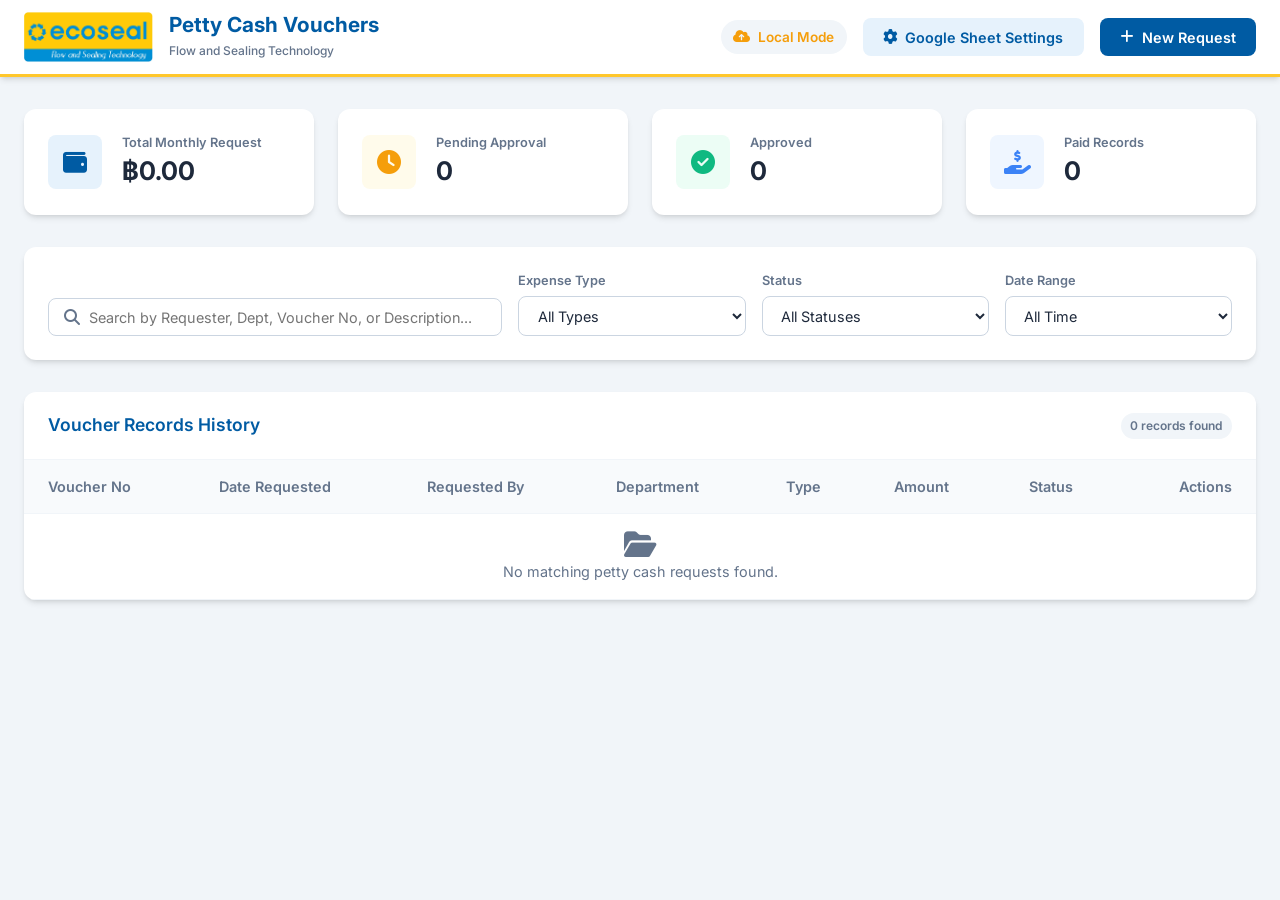
==== pretty-cash/index.html @ 28b866b0 "Add files via upload" ====
<!DOCTYPE html>
<html lang="th">
<head>
    <meta charset="UTF-8">
    <meta name="viewport" content="width=device-width, initial-scale=1.0">
    <title>Ecoseal - Petty Cash Management System</title>
    <!-- Google Fonts: Inter and Sarabun for professional Thai/English UI -->
    <link href="https://fonts.googleapis.com/css2?family=Inter:wght@300;400;500;600;700&family=Sarabun:wght@300;400;500;600;700&display=swap" rel="stylesheet">
    <!-- FontAwesome for gorgeous modern icons -->
    <link rel="stylesheet" href="https://cdnjs.cloudflare.com/ajax/libs/font-awesome/6.4.0/css/all.min.css">
    <link rel="stylesheet" href="style.css">
</head>
<body>
    <!-- Top Sticky Header -->
    <header class="app-header">
        <div class="header-container">
            <div class="brand">
                <img src="ecoseal logo.jpg" alt="Ecoseal Logo" class="brand-logo" onerror="this.style.display='none'; document.getElementById('brand-text-logo').style.display='block';">
                <div id="brand-text-logo" class="brand-text-logo" style="display:none;">ECOSEAL</div>
                <div class="brand-title">
                    <h1>Petty Cash Vouchers</h1>
                    <span class="sub-title">Flow and Sealing Technology</span>
                </div>
            </div>
            <div class="header-actions">
                <div class="sync-status" id="syncStatus">
                    <i class="fa-solid fa-cloud-arrow-up text-warning"></i>
                    <span id="syncStatusText">Local Mode</span>
                </div>
                <button class="btn btn-secondary" id="btnOpenSettings">
                    <i class="fa-solid fa-gear"></i> Google Sheet Settings
                </button>
                <button class="btn btn-primary" id="btnCreateNew">
                    <i class="fa-solid fa-plus"></i> New Request
                </button>
            </div>
        </div>
    </header>

    <!-- Main Content Container -->
    <main class="app-container">
        
        <!-- ==================== DASHBOARD VIEW ==================== -->
        <section id="dashboardView" class="view-section">
            <!-- Stats Summary Cards -->
            <div class="stats-grid">
                <div class="stat-card">
                    <div class="stat-icon bg-primary-light">
                        <i class="fa-solid fa-wallet text-primary"></i>
                    </div>
                    <div class="stat-info">
                        <span class="stat-label">Total Monthly Request</span>
                        <h2 class="stat-value" id="statTotalAmount">฿0.00</h2>
                    </div>
                </div>
                <div class="stat-card">
                    <div class="stat-icon bg-warning-light">
                        <i class="fa-solid fa-clock text-warning"></i>
                    </div>
                    <div class="stat-info">
                        <span class="stat-label">Pending Approval</span>
                        <h2 class="stat-value" id="statPendingCount">0</h2>
                    </div>
                </div>
                <div class="stat-card">
                    <div class="stat-icon bg-success-light">
                        <i class="fa-solid fa-circle-check text-success"></i>
                    </div>
                    <div class="stat-info">
                        <span class="stat-label">Approved</span>
                        <h2 class="stat-value" id="statApprovedCount">0</h2>
                    </div>
                </div>
                <div class="stat-card">
                    <div class="stat-icon bg-info-light">
                        <i class="fa-solid fa-hand-holding-dollar text-info"></i>
                    </div>
                    <div class="stat-info">
                        <span class="stat-label">Paid Records</span>
                        <h2 class="stat-value" id="statPaidCount">0</h2>
                    </div>
                </div>
            </div>

            <!-- Filters & Search Controls -->
            <div class="card filter-card">
                <div class="filter-grid">
                    <div class="form-group search-group">
                        <i class="fa-solid fa-magnifying-glass search-icon"></i>
                        <input type="text" id="filterSearch" placeholder="Search by Requester, Dept, Voucher No, or Description...">
                    </div>
                    <div class="form-group">
                        <label for="filterType">Expense Type</label>
                        <select id="filterType">
                            <option value="All">All Types</option>
                            <option value="Petty Cash">Petty Cash</option>
                            <option value="Stationary">Stationary</option>
                            <option value="Office Supply">Office Supply</option>
                            <option value="Other Expense">Other Expense</option>
                        </select>
                    </div>
                    <div class="form-group">
                        <label for="filterStatus">Status</label>
                        <select id="filterStatus">
                            <option value="All">All Statuses</option>
                            <option value="Pending">Pending</option>
                            <option value="Approved">Approved</option>
                            <option value="Paid">Paid</option>
                        </select>
                    </div>
                    <div class="form-group">
                        <label for="filterDate">Date Range</label>
                        <select id="filterDate">
                            <option value="All">All Time</option>
                            <option value="Today">Today</option>
                            <option value="ThisWeek">This Week</option>
                            <option value="ThisMonth">This Month</option>
                        </select>
                    </div>
                </div>
            </div>

            <!-- Records List Table -->
            <div class="card table-card">
                <div class="card-header">
                    <h2>Voucher Records History</h2>
                    <span class="badge" id="recordCount">0 records found</span>
                </div>
                <div class="table-responsive">
                    <table class="data-table" id="recordsTable">
                        <thead>
                            <tr>
                                <th>Voucher No</th>
                                <th>Date Requested</th>
                                <th>Requested By</th>
                                <th>Department</th>
                                <th>Type</th>
                                <th>Amount</th>
                                <th>Status</th>
                                <th class="text-right">Actions</th>
                            </tr>
                        </thead>
                        <tbody id="recordsTableBody">
                            <tr>
                                <td colspan="8" class="text-center text-muted py-5">
                                    <i class="fa-solid fa-circle-notch fa-spin fa-2x mb-3 text-primary"></i>
                                    <p>Loading records...</p>
                                </td>
                            </tr>
                        </tbody>
                    </table>
                </div>
            </div>
        </section>

        <!-- ==================== FORM VIEW (EDITOR) ==================== -->
        <section id="formView" class="view-section" style="display: none;">
            <div class="form-actions-bar">
                <button class="btn btn-secondary" id="btnBackToDashboard">
                    <i class="fa-solid fa-arrow-left"></i> Back to Dashboard
                </button>
                <div class="form-actions-right">
                    <button class="btn btn-danger-outline" id="btnDeleteCurrent" style="display: none;">
                        <i class="fa-solid fa-trash"></i> Delete
                    </button>
                    <button class="btn btn-secondary-outline" id="btnPrintVoucher">
                        <i class="fa-solid fa-print"></i> Print / Save PDF
                    </button>
                    <button class="btn btn-primary" id="btnSaveVoucher">
                        <i class="fa-solid fa-floppy-disk"></i> Save Request
                    </button>
                </div>
            </div>

            <!-- Authentic Voucher PDF Mockup Page for Printing & Screen Editing -->
            <div class="voucher-print-container" id="voucherPrintContainer">
                <div class="voucher-card">
                    <!-- Voucher Header -->
                    <div class="voucher-header">
                        <div class="voucher-logo-area">
                            <img src="ecoseal logo.jpg" alt="Ecoseal Logo" class="voucher-logo" onerror="this.style.display='none'; document.getElementById('voucher-text-logo').style.display='block';">
                            <div id="voucher-text-logo" class="brand-text-logo-large" style="display:none;">ECOSEAL</div>
                            <div class="logo-subtext">Flow and Sealing Technology</div>
                        </div>
                        <div class="voucher-title-area">
                            <h2 class="voucher-title">Petty Cash Vouchers /Purchase Request Admin Expense</h2>
                            
                            <!-- Checkbox Options -->
                            <div class="voucher-options-grid">
                                <label class="checkbox-container">
                                    <input type="radio" name="voucherType" value="Petty Cash" checked>
                                    <span class="checkmark"></span>
                                    Petty Cash
                                </label>
                                <label class="checkbox-container">
                                    <input type="radio" name="voucherType" value="Stationary">
                                    <span class="checkmark"></span>
                                    Stationary
                                </label>
                                <label class="checkbox-container">
                                    <input type="radio" name="voucherType" value="Office Supply">
                                    <span class="checkmark"></span>
                                    Office Supply
                                </label>
                                <label class="checkbox-container">
                                    <input type="radio" name="voucherType" value="Other Expense">
                                    <span class="checkmark"></span>
                                    Other Expense
                                </label>
                            </div>
                        </div>
                    </div>

                    <!-- Voucher Meta Grid -->
                    <div class="voucher-meta-grid">
                        <div class="meta-field">
                            <label>Request By</label>
                            <input type="text" id="voucherRequestBy" class="print-input" placeholder="Name/ชื่อผู้ขอเบิก">
                        </div>
                        <div class="meta-field">
                            <label>Date</label>
                            <input type="date" id="voucherDate" class="print-input">
                        </div>
                        <div class="meta-field">
                            <label>Department</label>
                            <input type="text" id="voucherDepartment" class="print-input" placeholder="Department/แผนก">
                        </div>
                        <div class="meta-field">
                            <label>No.</label>
                            <input type="text" id="voucherNo" class="print-input" placeholder="Auto-generated" readonly>
                        </div>
                        <div class="meta-field span-2">
                            <label>Pay Check</label>
                            <input type="text" id="voucherPayCheck" class="print-input" placeholder="Payee name or check info / สั่งจ่าย">
                        </div>
                        <div class="meta-field">
                            <label>Due Payment</label>
                            <input type="date" id="voucherDuePayment" class="print-input">
                        </div>
                        <div class="meta-field">
                            <label>Date Require (Estimate)</label>
                            <input type="date" id="voucherDateRequire" class="print-input">
                        </div>
                    </div>

                    <!-- Voucher Items Table -->
                    <div class="voucher-table-wrapper">
                        <table class="voucher-table" id="itemsTable">
                            <thead>
                                <tr>
                                    <th style="width: 50px;">No</th>
                                    <th>Description</th>
                                    <th style="width: 100px;">Unit (Qty)</th>
                                    <th style="width: 130px;">Unit Price (฿)</th>
                                    <th style="width: 150px;">Total (฿)</th>
                                    <th style="width: 50px;" class="hide-print"></th>
                                </tr>
                            </thead>
                            <tbody id="itemsTableBody">
                                <!-- Dynamically generated rows -->
                            </tbody>
                        </table>
                        <button type="button" class="btn btn-secondary btn-sm hide-print mt-2" id="btnAddRow">
                            <i class="fa-solid fa-plus"></i> Add Item
                        </button>
                    </div>

                    <!-- Voucher Remarks and Totals -->
                    <div class="voucher-footer-grid">
                        <div class="remark-area">
                            <div class="form-group-print">
                                <label>Remark :</label>
                                <textarea id="voucherRemark" class="print-input" rows="2" placeholder="Remarks/หมายเหตุ"></textarea>
                            </div>
                            <div class="form-group-print mt-2">
                                <label>Supplier / ร้านที่ต้องการให้ติดต่อ/เบอร์โทรศัพท์ :</label>
                                <textarea id="voucherSupplier" class="print-input" rows="2" placeholder="Supplier info / ร้านค้าติดต่อ"></textarea>
                            </div>
                        </div>
                        <div class="totals-area">
                            <table class="totals-table">
                                <tr>
                                    <td>Sub Total</td>
                                    <td>
                                        <input type="text" id="subTotalDisplay" class="print-input text-right font-bold" readonly value="0.00">
                                    </td>
                                </tr>
                                <tr>
                                    <td>
                                        <label class="checkbox-container inline-flex">
                                            <input type="checkbox" id="vatToggle">
                                            <span class="checkmark"></span>
                                            Vat 7%
                                        </label>
                                    </td>
                                    <td>
                                        <input type="text" id="vatDisplay" class="print-input text-right" readonly value="0.00">
                                    </td>
                                </tr>
                                <tr class="grand-total-row">
                                    <td>Grand Total</td>
                                    <td>
                                        <input type="text" id="grandTotalDisplay" class="print-input text-right font-bold" readonly value="0.00">
                                    </td>
                                </tr>
                            </table>
                        </div>
                    </div>

                    <!-- Reason/Purpose -->
                    <div class="reason-area mt-2">
                        <label>Reason / เหตุผล :</label>
                        <textarea id="voucherReason" class="print-input" rows="2" placeholder="Reason for request / เหตุผลความจำเป็นในการเบิกจ่าย"></textarea>
                    </div>

                    <!-- Approvals Block -->
                    <div class="approval-block-grid">
                        <div class="approval-column">
                            <div class="signature-line">
                                <div class="signature-input-group">
                                    <label>Request By</label>
                                    <input type="text" id="signRequestBy" class="print-input signature-name" placeholder="Requestor Name">
                                </div>
                                <div class="signature-date-group">
                                    <label>Date</label>
                                    <input type="date" id="signRequestDate" class="print-input signature-date">
                                </div>
                            </div>
                            
                            <div class="signature-line">
                                <div class="signature-input-group">
                                    <label>Dep. Approve</label>
                                    <input type="text" id="signDepApprove" class="print-input signature-name" placeholder="Manager Name">
                                </div>
                                <div class="signature-date-group">
                                    <label>Date</label>
                                    <input type="date" id="signDepApproveDate" class="print-input signature-date">
                                </div>
                            </div>

                            <div class="signature-line">
                                <div class="signature-input-group">
                                    <label>(Over LOA) MD/President</label>
                                    <input type="text" id="signMd" class="print-input signature-name" placeholder="MD Signature Name">
                                </div>
                                <div class="signature-date-group">
                                    <label>Date</label>
                                    <input type="date" id="signMdDate" class="print-input signature-date">
                                </div>
                            </div>

                            <div class="signature-line">
                                <div class="signature-input-group">
                                    <label>Account&Finance MGR (Acknowledge)</label>
                                    <input type="text" id="signFinance" class="print-input signature-name" placeholder="Finance Manager">
                                </div>
                                <div class="signature-date-group">
                                    <label>Date</label>
                                    <input type="date" id="signFinanceDate" class="print-input signature-date">
                                </div>
                            </div>
                        </div>

                        <div class="approval-column">
                            <div class="signature-box-header">
                                <!-- Empty space in original form orange block -->
                            </div>
                            
                            <div class="signature-line">
                                <div class="signature-input-group">
                                    <label>Received By</label>
                                    <input type="text" id="signReceivedBy" class="print-input signature-name" placeholder="Receiver Name">
                                </div>
                                <div class="signature-date-group">
                                    <label>Date</label>
                                    <input type="date" id="signReceivedDate" class="print-input signature-date">
                                </div>
                            </div>

                            <div class="signature-line">
                                <div class="signature-input-group">
                                    <label>Paid By</label>
                                    <input type="text" id="signPaidBy" class="print-input signature-name" placeholder="Payer Name">
                                </div>
                                <div class="signature-date-group">
                                    <label>Date</label>
                                    <input type="date" id="signPaidDate" class="print-input signature-date">
                                </div>
                            </div>
                            
                            <div class="form-group mt-3 hide-print">
                                <label for="voucherStatus">Application Approval Status</label>
                                <select id="voucherStatus" class="form-control">
                                    <option value="Pending">Pending (รออนุมัติ)</option>
                                    <option value="Approved">Approved (อนุมัติแล้ว)</option>
                                    <option value="Paid">Paid (จ่ายเงินเรียบร้อย)</option>
                                </select>
                            </div>
                        </div>
                    </div>
                </div>
            </div>
        </section>
    </main>

    <!-- ==================== GOOGLE SHEETS SETTINGS MODAL ==================== -->
    <div class="modal" id="settingsModal">
        <div class="modal-dialog">
            <div class="modal-content">
                <div class="modal-header">
                    <h3 class="modal-title"><i class="fa-solid fa-cloud"></i> Google Sheet Cloud Integration</h3>
                    <button class="modal-close" id="btnCloseSettings">&times;</button>
                </div>
                <div class="modal-body">
                    <div class="form-group">
                        <label for="settingsSheetUrl">Google Apps Script Web App URL</label>
                        <input type="url" id="settingsSheetUrl" class="form-control" placeholder="https://script.google.com/macros/s/.../exec">
                        <small class="form-text text-muted">Paste your deployed Google Apps Script Web App execution URL here.</small>
                    </div>

                    <div class="settings-actions mt-3">
                        <button class="btn btn-primary" id="btnSaveSettings">Save Configuration</button>
                        <button class="btn btn-secondary-outline" id="btnTestConnection">
                            <span id="testConnSpinner" style="display:none;"><i class="fa-solid fa-circle-notch fa-spin"></i> </span>Test Connection
                        </button>
                    </div>

                    <hr class="modal-divider">

                    <h4 class="mt-3">How to set up your Google Sheet Database</h4>
                    <div class="setup-steps">
                        <ol>
                            <li>Create a new <strong>Google Sheet</strong>.</li>
                            <li>Open <strong>Extensions</strong> &gt; <strong>Apps Script</strong>.</li>
                            <li>Delete any code in the editor, and paste the code below.</li>
                            <li>Click <strong>Deploy</strong> &gt; <strong>New deployment</strong>.</li>
                            <li>Select type <strong>Web app</strong>. Configure:
                                <ul>
                                    <li>Execute as: <strong>Me (your account)</strong></li>
                                    <li>Who has access: <strong>Anyone</strong></li>
                                </ul>
                            </li>
                            <li>Click <strong>Deploy</strong>, authorize permissions, and copy the <strong>Web App URL</strong>. Paste it in the input field above!</li>
                        </ol>
                    </div>

                    <div class="code-container">
                        <div class="code-header">
                            <span>Google Apps Script Code</span>
                            <button class="btn btn-xs btn-secondary-outline" id="btnCopyCode"><i class="fa-regular fa-copy"></i> Copy Code</button>
                        </div>
                        <pre><code id="appsScriptCode">/**
 * Google Apps Script API endpoint for Petty Cash Vouchers.
 * Deploys as a Web App to interact with Google Sheets.
 */

const SHEET_NAME = 'Vouchers';

function doGet(e) {
  const sheet = getOrCreateSheet();
  const data = sheet.getDataRange().getValues();
  const headers = data[0];
  const rows = [];
  
  for (let i = 1; i < data.length; i++) {
    const row = {};
    for (let j = 0; j < headers.length; j++) {
      row[headers[j]] = data[i][j];
    }
    rows.push(row);
  }
  
  return ContentService.createTextOutput(JSON.stringify(rows))
    .setMimeType(ContentService.MimeType.JSON)
    .setHeader('Access-Control-Allow-Origin', '*');
}

function doPost(e) {
  try {
    const payload = JSON.parse(e.postData.contents);
    const sheet = getOrCreateSheet();
    const headers = sheet.getDataRange().getValues()[0];
    
    // Process items details as list
    let itemSummary = '';
    if (payload.items && payload.items.length > 0) {
      itemSummary = payload.items.map(item => `${item.description} (${item.unit}x${item.price})`).join(', ');
    }
    
    const rowData = {
      'Timestamp': new Date().toISOString(),
      'Voucher No': payload.voucherNo || '',
      'Date of Request': payload.date || '',
      'Requestor': payload.requestBy || '',
      'Department': payload.department || '',
      'Expense Type': payload.voucherType || '',
      'Description Summary': itemSummary,
      'Grand Total': payload.grandTotal || 0,
      'VAT Amount': payload.vatAmount || 0,
      'Supplier Details': payload.supplier || '',
      'Reason': payload.reason || '',
      'Status': payload.status || 'Pending',
      'Full JSON Data': JSON.stringify(payload)
    };
    
    // Check if updating an existing record
    const data = sheet.getDataRange().getValues();
    let rowIndex = -1;
    for (let i = 1; i < data.length; i++) {
      if (data[i][1] === payload.voucherNo) { // Column B is Voucher No
        rowIndex = i + 1;
        break;
      }
    }
    
    const rowValues = headers.map(header => rowData[header] !== undefined ? rowData[header] : '');
    
    if (rowIndex > 0) {
      // Update
      sheet.getRange(rowIndex, 1, 1, headers.length).setValues([rowValues]);
    } else {
      // Append
      sheet.appendRow(rowValues);
    }
    
    return ContentService.createTextOutput(JSON.stringify({ success: true, message: 'Record saved successfully!' }))
      .setMimeType(ContentService.MimeType.JSON)
      .setHeader('Access-Control-Allow-Origin', '*');
      
  } catch (error) {
    return ContentService.createTextOutput(JSON.stringify({ success: false, error: error.toString() }))
      .setMimeType(ContentService.MimeType.JSON)
      .setHeader('Access-Control-Allow-Origin', '*');
  }
}

function doOptions(e) {
  return ContentService.createTextOutput("")
    .setHeader('Access-Control-Allow-Origin', '*')
    .setHeader('Access-Control-Allow-Methods', 'GET, POST, OPTIONS')
    .setHeader('Access-Control-Allow-Headers', 'Content-Type');
}

function getOrCreateSheet() {
  const ss = SpreadsheetApp.getActiveSpreadsheet();
  let sheet = ss.getSheetByName(SHEET_NAME);
  if (!sheet) {
    sheet = ss.insertSheet(SHEET_NAME);
    const headers = [
      'Timestamp',
      'Voucher No',
      'Date of Request',
      'Requestor',
      'Department',
      'Expense Type',
      'Description Summary',
      'Grand Total',
      'VAT Amount',
      'Supplier Details',
      'Reason',
      'Status',
      'Full JSON Data'
    ];
    sheet.appendRow(headers);
    // Format headers
    const range = sheet.getRange(1, 1, 1, headers.length);
    range.setFontWeight('bold');
    range.setBackground('#005ba3');
    range.setFontColor('#ffffff');
    sheet.setFrozenRows(1);
  }
  return sheet;
}</code></pre>
                    </div>
                </div>
            </div>
        </div>
    </div>

    <!-- Notification Toast -->
    <div id="toast" class="toast">Successfully saved!</div>

    <script src="app.js"></script>
</body>
</html>
---- pretty-cash/style.css ----
/* ==========================================================================
   Ecoseal Petty Cash System - Brand Design System
   ========================================================================== */

:root {
    /* Brand & Theme Colors */
    --color-primary: #005ba3;          /* Ecoseal Royal Blue */
    --color-primary-dark: #004278;     /* Darker tone for active/hover */
    --color-primary-light: #e6f2fc;    /* Light accent backgrounds */
    --color-accent: #ffc72c;           /* Ecoseal Brand Yellow/Gold */
    --color-accent-light: #fff9e6;     /* Highlight badge background */
    --color-form-accent: #fcd4b4;      /* Soft Peach/Orange matching the PDF form headers */
    
    /* Semantic Colors */
    --color-success: #10b981;
    --color-success-light: #ecfdf5;
    --color-warning: #f59e0b;
    --color-warning-light: #fffbeb;
    --color-danger: #ef4444;
    --color-danger-outline: #fca5a5;
    --color-info: #3b82f6;
    --color-info-light: #eff6ff;

    /* Neutrals */
    --color-background: #f1f5f9;
    --color-surface: #ffffff;
    --color-text: #1e293b;
    --color-text-muted: #64748b;
    --color-border: #cbd5e1;
    
    /* Layout & Styling Values */
    --border-radius-lg: 12px;
    --border-radius-md: 8px;
    --border-radius-sm: 4px;
    --box-shadow: 0 4px 6px -1px rgb(0 0 0 / 0.1), 0 2px 4px -2px rgb(0 0 0 / 0.1);
    --box-shadow-hover: 0 10px 15px -3px rgb(0 0 0 / 0.1), 0 4px 6px -4px rgb(0 0 0 / 0.1);
    --transition: all 0.2s cubic-bezier(0.4, 0, 0.2, 1);
}

/* Global Reset */
* {
    margin: 0;
    padding: 0;
    box-sizing: border-box;
}

body {
    font-family: 'Inter', 'Sarabun', sans-serif;
    background-color: var(--color-background);
    color: var(--color-text);
    line-height: 1.5;
    padding-bottom: 3rem;
}

/* Typography Utilities */
h1, h2, h3, h4, h5, h6 {
    font-weight: 600;
}

.text-right { text-align: right; }
.text-center { text-align: center; }
.text-muted { color: var(--color-text-muted); }
.text-primary { color: var(--color-primary); }
.text-warning { color: var(--color-warning); }
.text-success { color: var(--color-success); }
.text-info { color: var(--color-info); }
.bg-primary-light { background-color: var(--color-primary-light); }
.bg-warning-light { background-color: var(--color-warning-light); }
.bg-success-light { background-color: var(--color-success-light); }
.bg-info-light { background-color: var(--color-info-light); }
.font-bold { font-weight: 700; }
.mt-2 { margin-top: 0.5rem; }
.mt-3 { margin-top: 1rem; }
.mb-3 { margin-bottom: 1rem; }
.py-5 { padding-top: 3rem; padding-bottom: 3rem; }

/* Sticky Header Style */
.app-header {
    background-color: var(--color-surface);
    border-bottom: 3px solid var(--color-accent);
    position: sticky;
    top: 0;
    z-index: 100;
    box-shadow: var(--box-shadow);
    padding: 0.75rem 0;
}

.header-container {
    max-width: 1400px;
    margin: 0 auto;
    padding: 0 1.5rem;
    display: flex;
    justify-content: space-between;
    align-items: center;
}

.brand {
    display: flex;
    align-items: center;
    gap: 1rem;
}

.brand-logo {
    height: 50px;
    object-fit: contain;
}

.brand-text-logo {
    background-color: var(--color-primary);
    color: white;
    font-weight: 800;
    font-size: 1.5rem;
    padding: 0.25rem 0.75rem;
    border-radius: var(--border-radius-sm);
    letter-spacing: 1px;
}

.brand-title h1 {
    font-size: 1.3rem;
    color: var(--color-primary);
    font-weight: 700;
    line-height: 1.2;
}

.brand-title .sub-title {
    font-size: 0.75rem;
    color: var(--color-text-muted);
    font-weight: 500;
}

.header-actions {
    display: flex;
    align-items: center;
    gap: 1rem;
}

.sync-status {
    display: flex;
    align-items: center;
    gap: 0.5rem;
    font-size: 0.85rem;
    font-weight: 600;
    padding: 0.4rem 0.8rem;
    border-radius: 20px;
    background-color: var(--color-background);
}

/* Buttons Styles */
.btn {
    display: inline-flex;
    align-items: center;
    justify-content: center;
    gap: 0.5rem;
    font-family: inherit;
    font-weight: 600;
    font-size: 0.9rem;
    padding: 0.6rem 1.2rem;
    border-radius: var(--border-radius-md);
    border: 1px solid transparent;
    cursor: pointer;
    transition: var(--transition);
}

.btn-primary {
    background-color: var(--color-primary);
    color: #ffffff;
}
.btn-primary:hover {
    background-color: var(--color-primary-dark);
}

.btn-secondary {
    background-color: var(--color-primary-light);
    color: var(--color-primary);
}
.btn-secondary:hover {
    background-color: #dbeafe;
}

.btn-secondary-outline {
    border-color: var(--color-border);
    background-color: transparent;
    color: var(--color-text-muted);
}
.btn-secondary-outline:hover {
    background-color: var(--color-background);
    color: var(--color-text);
}

.btn-danger-outline {
    border-color: var(--color-danger-outline);
    background-color: transparent;
    color: var(--color-danger);
}
.btn-danger-outline:hover {
    background-color: #fee2e2;
}

.btn-sm {
    padding: 0.4rem 0.8rem;
    font-size: 0.8rem;
    border-radius: var(--border-radius-sm);
}

.btn-xs {
    padding: 0.2rem 0.5rem;
    font-size: 0.75rem;
    border-radius: var(--border-radius-sm);
}

/* App container */
.app-container {
    max-width: 1400px;
    margin: 2rem auto 0 auto;
    padding: 0 1.5rem;
}

/* Statistical Cards layout */
.stats-grid {
    display: grid;
    grid-template-columns: repeat(auto-fit, minmax(240px, 1fr));
    gap: 1.5rem;
    margin-bottom: 2rem;
}

.stat-card {
    background-color: var(--color-surface);
    border-radius: var(--border-radius-lg);
    padding: 1.5rem;
    box-shadow: var(--box-shadow);
    display: flex;
    align-items: center;
    gap: 1.25rem;
    transition: var(--transition);
}
.stat-card:hover {
    transform: translateY(-2px);
    box-shadow: var(--box-shadow-hover);
}

.stat-icon {
    width: 54px;
    height: 54px;
    border-radius: var(--border-radius-md);
    display: flex;
    align-items: center;
    justify-content: center;
    font-size: 1.5rem;
}

.stat-info {
    display: flex;
    flex-direction: column;
}

.stat-label {
    font-size: 0.8rem;
    font-weight: 600;
    color: var(--color-text-muted);
}

.stat-value {
    font-size: 1.6rem;
    font-weight: 700;
    color: var(--color-text);
}

/* Filter Card Styling */
.card {
    background-color: var(--color-surface);
    border-radius: var(--border-radius-lg);
    box-shadow: var(--box-shadow);
    padding: 1.5rem;
    margin-bottom: 2rem;
}

.filter-grid {
    display: grid;
    grid-template-columns: 2fr 1fr 1fr 1fr;
    gap: 1rem;
    align-items: flex-end;
}

.form-group {
    display: flex;
    flex-direction: column;
    gap: 0.4rem;
}

.form-group label {
    font-size: 0.8rem;
    font-weight: 600;
    color: var(--color-text-muted);
}

.form-control, select, input[type="text"], input[type="url"], input[type="date"] {
    font-family: inherit;
    width: 100%;
    padding: 0.6rem 0.9rem;
    border: 1px solid var(--color-border);
    border-radius: var(--border-radius-md);
    font-size: 0.9rem;
    color: var(--color-text);
    background-color: var(--color-surface);
    transition: var(--transition);
}

.form-control:focus, select:focus, input:focus {
    outline: none;
    border-color: var(--color-primary);
    box-shadow: 0 0 0 3px rgba(0, 91, 163, 0.1);
}

.search-group {
    position: relative;
}

.search-group input {
    padding-left: 2.5rem;
}

.search-icon {
    position: absolute;
    left: 1rem;
    top: 50%;
    transform: translateY(-50%);
    color: var(--color-text-muted);
    pointer-events: none;
}

/* Record Table Styles */
.table-card {
    padding: 0;
    overflow: hidden;
}

.table-card .card-header {
    padding: 1.25rem 1.5rem;
    border-bottom: 1px solid #f1f5f9;
    display: flex;
    justify-content: space-between;
    align-items: center;
}

.table-card .card-header h2 {
    font-size: 1.1rem;
    color: var(--color-primary);
}

.badge {
    padding: 0.25rem 0.6rem;
    border-radius: 50px;
    font-size: 0.75rem;
    font-weight: 600;
    background-color: var(--color-background);
    color: var(--color-text-muted);
}

.badge-status {
    padding: 0.25rem 0.75rem;
    border-radius: 50px;
    font-size: 0.8rem;
    font-weight: 600;
    display: inline-block;
}

.badge-status.pending {
    background-color: var(--color-warning-light);
    color: var(--color-warning);
}

.badge-status.approved {
    background-color: var(--color-success-light);
    color: var(--color-success);
}

.badge-status.paid {
    background-color: var(--color-info-light);
    color: var(--color-info);
}

.table-responsive {
    width: 100%;
    overflow-x: auto;
}

.data-table {
    width: 100%;
    border-collapse: collapse;
    text-align: left;
    font-size: 0.9rem;
}

.data-table th {
    background-color: #f8fafc;
    padding: 1rem 1.5rem;
    font-weight: 600;
    color: var(--color-text-muted);
    border-bottom: 1px solid #f1f5f9;
}

.data-table td {
    padding: 1rem 1.5rem;
    border-bottom: 1px solid #f1f5f9;
}

.data-table tbody tr {
    transition: var(--transition);
}

.data-table tbody tr:hover {
    background-color: #f8fafc;
}

.actions-cell {
    display: flex;
    justify-content: flex-end;
    gap: 0.5rem;
}

/* ==================== VOUCHER / PRINT CONTAINER ==================== */
.form-actions-bar {
    display: flex;
    justify-content: space-between;
    align-items: center;
    margin-bottom: 1.5rem;
}

.form-actions-right {
    display: flex;
    gap: 0.75rem;
}

.voucher-print-container {
    max-width: 900px;
    margin: 0 auto;
    background-color: var(--color-surface);
    border-radius: var(--border-radius-lg);
    box-shadow: 0 10px 25px -5px rgb(0 0 0 / 0.1);
    padding: 2.5rem;
}

.voucher-card {
    border: 2px solid #000000;
    padding: 1.5rem;
    background-color: #ffffff;
    color: #000000;
}

/* Authentic PDF Header styling */
.voucher-header {
    display: flex;
    border-bottom: 2px solid #000000;
    padding-bottom: 0.75rem;
    margin-bottom: 0.75rem;
}

.voucher-logo-area {
    width: 250px;
    border-right: 2px solid #000000;
    padding-right: 1rem;
    display: flex;
    flex-direction: column;
    justify-content: center;
    align-items: center;
}

.voucher-logo {
    max-width: 180px;
    max-height: 55px;
    object-fit: contain;
}

.brand-text-logo-large {
    background-color: var(--color-primary);
    color: white;
    font-weight: 900;
    font-size: 2rem;
    padding: 0.25rem 1rem;
    letter-spacing: 2px;
}

.logo-subtext {
    font-size: 0.7rem;
    font-weight: bold;
    color: #475569;
    text-align: center;
    margin-top: 0.25rem;
}

.voucher-title-area {
    flex: 1;
    padding-left: 1rem;
    display: flex;
    flex-direction: column;
    justify-content: space-between;
}

.voucher-title {
    font-size: 1.1rem;
    font-weight: bold;
    text-align: center;
    line-height: 1.3;
    margin-bottom: 0.5rem;
}

/* Custom Checkboxes matching the PDF */
.voucher-options-grid {
    display: grid;
    grid-template-columns: repeat(4, 1fr);
    gap: 0.25rem;
}

.checkbox-container {
    display: flex;
    align-items: center;
    position: relative;
    padding-left: 1.75rem;
    cursor: pointer;
    font-size: 0.8rem;
    font-weight: bold;
    user-select: none;
}

.checkbox-container input {
    position: absolute;
    opacity: 0;
    cursor: pointer;
    height: 0;
    width: 0;
}

.checkmark {
    position: absolute;
    left: 0;
    height: 18px;
    width: 18px;
    background-color: #ffffff;
    border: 1.5px solid #000000;
}

.checkbox-container input[type="radio"] + .checkmark {
    border-radius: 0%; /* Standard box matching original */
}

.checkbox-container input:checked ~ .checkmark {
    background-color: #ffffff;
}

.checkmark:after {
    content: "";
    position: absolute;
    display: none;
}

.checkbox-container input:checked ~ .checkmark:after {
    display: block;
}

.checkbox-container .checkmark:after {
    left: 5px;
    top: 1px;
    width: 5px;
    height: 10px;
    border: solid #000000;
    border-width: 0 2.5px 2.5px 0;
    transform: rotate(45deg);
}

.inline-flex {
    display: inline-flex !important;
}

/* Voucher Metadata Grid */
.voucher-meta-grid {
    display: grid;
    grid-template-columns: 2fr 1.5fr 2fr 1.5fr;
    gap: 0.5rem;
    margin-bottom: 0.75rem;
}

.meta-field {
    display: flex;
    align-items: center;
    border: 1px solid #000000;
    height: 32px;
}

.meta-field.span-2 {
    grid-column: span 2;
}

.meta-field label {
    font-size: 0.75rem;
    font-weight: bold;
    padding: 0 0.5rem;
    white-space: nowrap;
    border-right: 1px solid #000000;
    background-color: #f8fafc;
    height: 100%;
    display: flex;
    align-items: center;
}

.print-input {
    flex: 1;
    height: 100%;
    border: none !important;
    padding: 0 0.5rem !important;
    font-size: 0.85rem !important;
    background-color: transparent !important;
    border-radius: 0 !important;
    outline: none !important;
    font-family: inherit;
    box-shadow: none !important;
    font-weight: bold;
}

.print-input::placeholder {
    color: #94a3b8;
    font-style: italic;
    font-size: 0.75rem;
}

/* Print Specific Inputs lines for printed sheet */
textarea.print-input {
    border: none;
    resize: none;
    padding: 0.25rem 0.5rem !important;
    line-height: 1.4;
}

/* Items Table inside PDF block */
.voucher-table-wrapper {
    margin-bottom: 0.5rem;
}

.voucher-table {
    width: 100%;
    border-collapse: collapse;
    border: 2px solid #000000;
    font-size: 0.8rem;
}

.voucher-table th {
    background-color: var(--color-form-accent) !important; /* Soft peach orange matching template */
    color: #000000;
    font-weight: bold;
    border: 1px solid #000000;
    padding: 0.4rem;
    text-align: center;
}

.voucher-table td {
    border: 1px solid #000000;
    padding: 0.15rem 0.3rem;
    height: 28px;
}

/* Footer layout of Voucher */
.voucher-footer-grid {
    display: grid;
    grid-template-columns: 2fr 1fr;
    border: 2px solid #000000;
    border-top: none;
}

.remark-area {
    border-right: 2px solid #000000;
    padding: 0.5rem;
    display: flex;
    flex-direction: column;
    justify-content: space-between;
}

.form-group-print {
    display: flex;
    flex-direction: column;
}

.form-group-print label {
    font-size: 0.75rem;
    font-weight: bold;
}

.form-group-print textarea {
    border: 1px dotted #94a3b8;
    border-radius: var(--border-radius-sm);
    width: 100%;
}

.totals-area {
    display: flex;
    flex-direction: column;
}

.totals-table {
    width: 100%;
    height: 100%;
    border-collapse: collapse;
}

.totals-table td {
    border-bottom: 1px solid #000000;
    border-left: 1px solid #000000;
    padding: 0.25rem 0.5rem;
    font-size: 0.8rem;
    font-weight: bold;
}

.totals-table tr:last-child td {
    border-bottom: none;
}

.grand-total-row {
    background-color: #f8fafc;
}

.reason-area {
    border: 2px solid #000000;
    padding: 0.5rem;
    font-size: 0.8rem;
}

.reason-area label {
    font-weight: bold;
    display: block;
    margin-bottom: 0.25rem;
}

.reason-area textarea {
    border: 1px dotted #94a3b8;
    width: 100%;
}

/* Approval blocks */
.approval-block-grid {
    display: grid;
    grid-template-columns: 1fr 1fr;
    border: 2px solid #000000;
    border-top: none;
    margin-top: -1px;
}

.approval-column {
    padding: 0.5rem;
    display: flex;
    flex-direction: column;
    gap: 0.25rem;
}

.approval-column:first-child {
    border-right: 2px solid #000000;
}

.signature-box-header {
    background-color: var(--color-form-accent); /* Soft peach background */
    height: 25px;
    border: 1px solid #000000;
    margin-bottom: 0.25rem;
}

.signature-line {
    display: flex;
    border: 1px solid #000000;
    height: 32px;
    align-items: center;
}

.signature-input-group {
    flex: 1;
    display: flex;
    height: 100%;
    align-items: center;
}

.signature-input-group label {
    font-size: 0.7rem;
    font-weight: bold;
    padding: 0 0.4rem;
    border-right: 1px solid #000000;
    background-color: #f8fafc;
    height: 100%;
    display: flex;
    align-items: center;
    white-space: nowrap;
}

.signature-date-group {
    width: 140px;
    display: flex;
    border-left: 1px solid #000000;
    height: 100%;
    align-items: center;
}

.signature-date-group label {
    font-size: 0.7rem;
    font-weight: bold;
    padding: 0 0.4rem;
    border-right: 1px solid #000000;
    background-color: #f8fafc;
    height: 100%;
    display: flex;
    align-items: center;
}

.signature-name {
    padding-left: 0.4rem !important;
}

.signature-date {
    width: 100%;
    padding-left: 0.4rem !important;
}

/* ==================== SETTINGS MODAL ==================== */
.modal {
    position: fixed;
    top: 0;
    left: 0;
    right: 0;
    bottom: 0;
    background-color: rgba(15, 23, 42, 0.6);
    backdrop-filter: blur(4px);
    display: flex;
    align-items: center;
    justify-content: center;
    z-index: 1000;
    opacity: 0;
    pointer-events: none;
    transition: opacity 0.25s ease;
}

.modal.open {
    opacity: 1;
    pointer-events: auto;
}

.modal-dialog {
    background-color: var(--color-surface);
    border-radius: var(--border-radius-lg);
    box-shadow: 0 20px 25px -5px rgb(0 0 0 / 0.1), 0 8px 10px -6px rgb(0 0 0 / 0.1);
    width: 100%;
    max-width: 680px;
    max-height: 90vh;
    overflow-y: auto;
    border-top: 5px solid var(--color-primary);
}

.modal-content {
    display: flex;
    flex-direction: column;
}

.modal-header {
    padding: 1.25rem 1.5rem;
    border-bottom: 1px solid var(--color-border);
    display: flex;
    justify-content: space-between;
    align-items: center;
}

.modal-title {
    font-size: 1.15rem;
    color: var(--color-primary);
    display: flex;
    align-items: center;
    gap: 0.5rem;
}

.modal-close {
    background: none;
    border: none;
    font-size: 1.5rem;
    font-weight: bold;
    cursor: pointer;
    color: var(--color-text-muted);
}
.modal-close:hover {
    color: var(--color-text);
}

.modal-body {
    padding: 1.5rem;
}

.modal-divider {
    border: none;
    border-top: 1px solid var(--color-border);
    margin: 1.5rem 0;
}

.setup-steps {
    margin: 0.75rem 0;
    padding-left: 1.25rem;
    font-size: 0.85rem;
}

.setup-steps li {
    margin-bottom: 0.4rem;
}

.code-container {
    border: 1px solid var(--color-border);
    border-radius: var(--border-radius-md);
    overflow: hidden;
    margin-top: 1rem;
}

.code-header {
    background-color: var(--color-background);
    padding: 0.5rem 1rem;
    display: flex;
    justify-content: space-between;
    align-items: center;
    font-size: 0.8rem;
    font-weight: 600;
}

.code-container pre {
    margin: 0;
    padding: 1rem;
    background-color: #1e293b;
    color: #f1f5f9;
    font-family: 'Courier New', Courier, monospace;
    font-size: 0.8rem;
    overflow-x: auto;
    max-height: 250px;
}

/* Toast Message */
.toast {
    position: fixed;
    bottom: 2rem;
    right: 2rem;
    background-color: var(--color-text);
    color: var(--color-surface);
    padding: 0.75rem 1.5rem;
    border-radius: var(--border-radius-md);
    box-shadow: var(--box-shadow);
    z-index: 2000;
    font-weight: 600;
    font-size: 0.9rem;
    display: flex;
    align-items: center;
    gap: 0.5rem;
    transform: translateY(100px);
    opacity: 0;
    transition: transform 0.3s cubic-bezier(0.175, 0.885, 0.32, 1.275), opacity 0.3s ease;
}

.toast.show {
    transform: translateY(0);
    opacity: 1;
}

/* ==========================================================================
   @media PRINT - Pixel Perfect PDF Layout
   ========================================================================== */
@media print {
    /* Hide all web components */
    body, html {
        background-color: #ffffff !important;
        color: #000000 !important;
        margin: 0 !important;
        padding: 0 !important;
        -webkit-print-color-adjust: exact !important;
        print-color-adjust: exact !important;
    }

    header, 
    .app-header, 
    .app-container > *:not(#formView), 
    .form-actions-bar,
    .hide-print,
    #toast,
    .modal,
    #btnAddRow {
        display: none !important;
    }

    #formView, .view-section {
        display: block !important;
        margin: 0 !important;
        padding: 0 !important;
    }

    .voucher-print-container {
        box-shadow: none !important;
        padding: 0 !important;
        margin: 0 !important;
        width: 100% !important;
        max-width: 100% !important;
        background-color: transparent !important;
    }

    .voucher-card {
        border: 2px solid #000000 !important;
        padding: 1.25rem !important;
        background-color: #ffffff !important;
        /* Let's fit exactly inside standard A4 page height and width */
        width: 100% !important;
        height: auto !important;
    }

    .voucher-table th {
        background-color: var(--color-form-accent) !important;
        -webkit-print-color-adjust: exact !important;
        print-color-adjust: exact !important;
    }

    .signature-box-header {
        background-color: var(--color-form-accent) !important;
        -webkit-print-color-adjust: exact !important;
        print-color-adjust: exact !important;
    }

    /* Input borders and backgrounds are removed for print naturally */
    .print-input {
        background-color: transparent !important;
        color: #000000 !important;
    }

    /* In standard browser printing, it's nice to duplicate the form to have an official copy and receipt copy */
    /* We can let them print it as standard. */
}
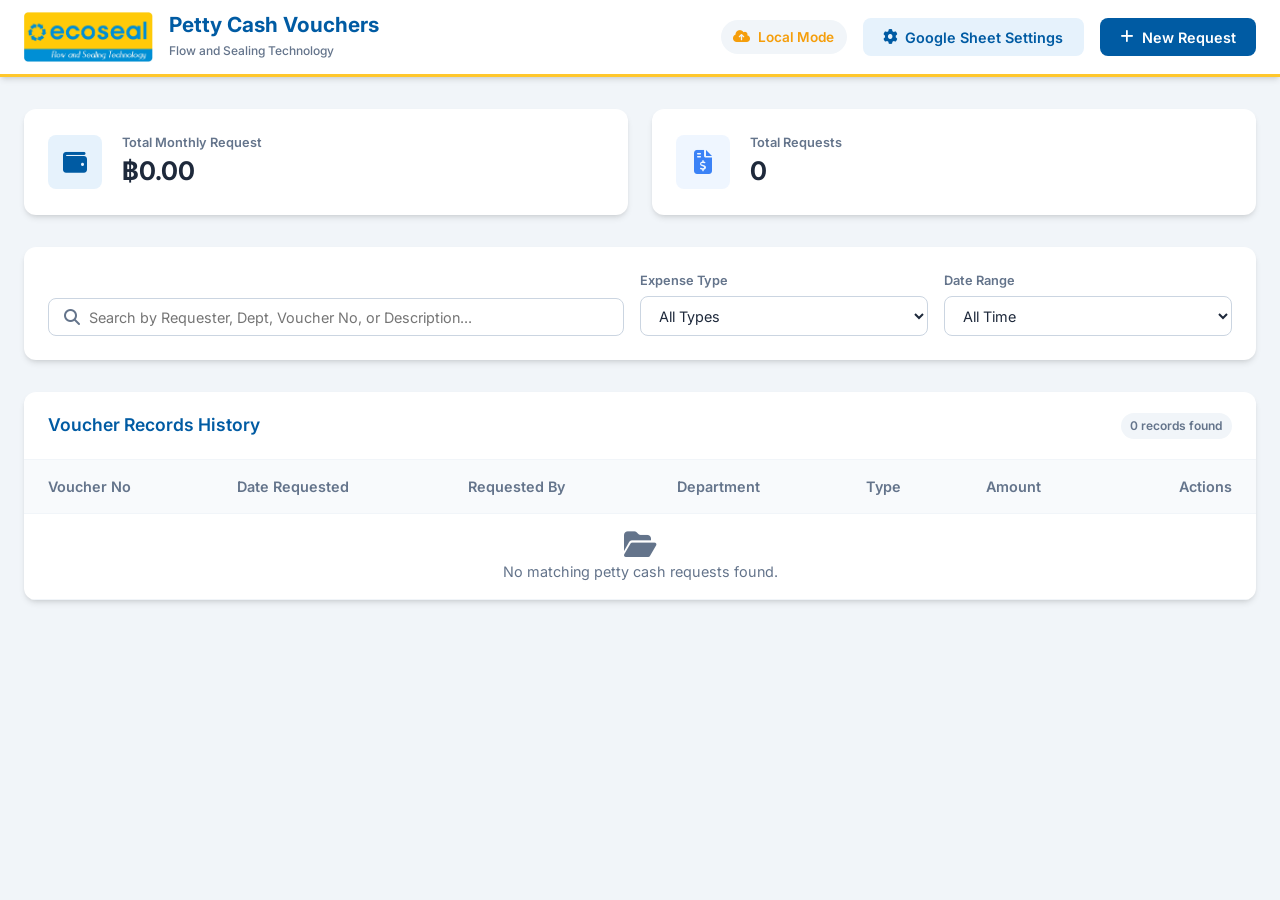
==== commit 82f7a637: "Add files via upload" ====
--- a/pretty-cash/index.html
+++ b/pretty-cash/index.html
@@ -43,7 +43,7 @@
         <!-- ==================== DASHBOARD VIEW ==================== -->
         <section id="dashboardView" class="view-section">
             <!-- Stats Summary Cards -->
-            <div class="stats-grid">
+            <div class="stats-grid" style="grid-template-columns: repeat(2, 1fr);">
                 <div class="stat-card">
                     <div class="stat-icon bg-primary-light">
                         <i class="fa-solid fa-wallet text-primary"></i>
@@ -54,37 +54,19 @@
                     </div>
                 </div>
                 <div class="stat-card">
-                    <div class="stat-icon bg-warning-light">
-                        <i class="fa-solid fa-clock text-warning"></i>
+                    <div class="stat-icon bg-info-light">
+                        <i class="fa-solid fa-file-invoice-dollar text-info"></i>
                     </div>
                     <div class="stat-info">
-                        <span class="stat-label">Pending Approval</span>
-                        <h2 class="stat-value" id="statPendingCount">0</h2>
-                    </div>
-                </div>
-                <div class="stat-card">
-                    <div class="stat-icon bg-success-light">
-                        <i class="fa-solid fa-circle-check text-success"></i>
-                    </div>
-                    <div class="stat-info">
-                        <span class="stat-label">Approved</span>
-                        <h2 class="stat-value" id="statApprovedCount">0</h2>
-                    </div>
-                </div>
-                <div class="stat-card">
-                    <div class="stat-icon bg-info-light">
-                        <i class="fa-solid fa-hand-holding-dollar text-info"></i>
-                    </div>
-                    <div class="stat-info">
-                        <span class="stat-label">Paid Records</span>
-                        <h2 class="stat-value" id="statPaidCount">0</h2>
+                        <span class="stat-label">Total Requests</span>
+                        <h2 class="stat-value" id="statTotalCount">0</h2>
                     </div>
                 </div>
             </div>
 
             <!-- Filters & Search Controls -->
             <div class="card filter-card">
-                <div class="filter-grid">
+                <div class="filter-grid" style="grid-template-columns: 2fr 1fr 1fr;">
                     <div class="form-group search-group">
                         <i class="fa-solid fa-magnifying-glass search-icon"></i>
                         <input type="text" id="filterSearch" placeholder="Search by Requester, Dept, Voucher No, or Description...">
@@ -97,15 +79,6 @@
                             <option value="Stationary">Stationary</option>
                             <option value="Office Supply">Office Supply</option>
                             <option value="Other Expense">Other Expense</option>
-                        </select>
-                    </div>
-                    <div class="form-group">
-                        <label for="filterStatus">Status</label>
-                        <select id="filterStatus">
-                            <option value="All">All Statuses</option>
-                            <option value="Pending">Pending</option>
-                            <option value="Approved">Approved</option>
-                            <option value="Paid">Paid</option>
                         </select>
                     </div>
                     <div class="form-group">
@@ -136,13 +109,12 @@
                                 <th>Department</th>
                                 <th>Type</th>
                                 <th>Amount</th>
-                                <th>Status</th>
                                 <th class="text-right">Actions</th>
                             </tr>
                         </thead>
                         <tbody id="recordsTableBody">
                             <tr>
-                                <td colspan="8" class="text-center text-muted py-5">
+                                <td colspan="7" class="text-center text-muted py-5">
                                     <i class="fa-solid fa-circle-notch fa-spin fa-2x mb-3 text-primary"></i>
                                     <p>Loading records...</p>
                                 </td>
@@ -238,7 +210,7 @@
                             <input type="date" id="voucherDuePayment" class="print-input">
                         </div>
                         <div class="meta-field">
-                            <label>Date Require (Estimate)</label>
+                            <label>Date Require (Est.)</label>
                             <input type="date" id="voucherDateRequire" class="print-input">
                         </div>
                     </div>
@@ -385,16 +357,6 @@
                                 <div class="signature-date-group">
                                     <label>Date</label>
                                     <input type="date" id="signPaidDate" class="print-input signature-date">
-                                </div>
-                            </div>
-                            
-                            <div class="form-group mt-3 hide-print">
-                                <label for="voucherStatus">Application Approval Status</label>
-                                <select id="voucherStatus" class="form-control">
-                                    <option value="Pending">Pending (รออนุมัติ)</option>
-                                    <option value="Approved">Approved (อนุมัติแล้ว)</option>
-                                    <option value="Paid">Paid (จ่ายเงินเรียบร้อย)</option>
-                                </select>
                             </div>
                         </div>
                     </div>
@@ -471,8 +433,7 @@
   }
   
   return ContentService.createTextOutput(JSON.stringify(rows))
-    .setMimeType(ContentService.MimeType.JSON)
-    .setHeader('Access-Control-Allow-Origin', '*');
+    .setMimeType(ContentService.MimeType.TEXT);
 }
 
 function doPost(e) {
@@ -524,13 +485,11 @@
     }
     
     return ContentService.createTextOutput(JSON.stringify({ success: true, message: 'Record saved successfully!' }))
-      .setMimeType(ContentService.MimeType.JSON)
-      .setHeader('Access-Control-Allow-Origin', '*');
+      .setMimeType(ContentService.MimeType.TEXT);
       
   } catch (error) {
     return ContentService.createTextOutput(JSON.stringify({ success: false, error: error.toString() }))
-      .setMimeType(ContentService.MimeType.JSON)
-      .setHeader('Access-Control-Allow-Origin', '*');
+      .setMimeType(ContentService.MimeType.TEXT);
   }
 }
 
--- a/pretty-cash/style.css
+++ b/pretty-cash/style.css
@@ -432,33 +432,35 @@
 }
 
 .voucher-print-container {
-    max-width: 900px;
+    max-width: 1000px;
     margin: 0 auto;
     background-color: var(--color-surface);
     border-radius: var(--border-radius-lg);
-    box-shadow: 0 10px 25px -5px rgb(0 0 0 / 0.1);
+    box-shadow: var(--box-shadow);
     padding: 2.5rem;
 }
 
 .voucher-card {
-    border: 2px solid #000000;
-    padding: 1.5rem;
+    border: 1px solid var(--color-border);
+    border-radius: var(--border-radius-lg);
+    padding: 2rem;
     background-color: #ffffff;
-    color: #000000;
-}
-
-/* Authentic PDF Header styling */
+    color: var(--color-text);
+    box-shadow: 0 4px 20px rgba(0, 91, 163, 0.05);
+}
+
+/* Screen Digital Header styling */
 .voucher-header {
     display: flex;
-    border-bottom: 2px solid #000000;
-    padding-bottom: 0.75rem;
-    margin-bottom: 0.75rem;
+    border-bottom: 1px solid var(--color-border);
+    padding-bottom: 1.5rem;
+    margin-bottom: 1.5rem;
 }
 
 .voucher-logo-area {
     width: 250px;
-    border-right: 2px solid #000000;
-    padding-right: 1rem;
+    border-right: 1px solid var(--color-border);
+    padding-right: 1.5rem;
     display: flex;
     flex-direction: column;
     justify-content: center;
@@ -466,8 +468,8 @@
 }
 
 .voucher-logo {
-    max-width: 180px;
-    max-height: 55px;
+    max-width: 200px;
+    max-height: 60px;
     object-fit: contain;
 }
 
@@ -478,37 +480,39 @@
     font-size: 2rem;
     padding: 0.25rem 1rem;
     letter-spacing: 2px;
+    border-radius: var(--border-radius-sm);
 }
 
 .logo-subtext {
-    font-size: 0.7rem;
-    font-weight: bold;
-    color: #475569;
+    font-size: 0.75rem;
+    font-weight: 600;
+    color: var(--color-text-muted);
     text-align: center;
-    margin-top: 0.25rem;
+    margin-top: 0.5rem;
 }
 
 .voucher-title-area {
     flex: 1;
-    padding-left: 1rem;
+    padding-left: 2rem;
     display: flex;
     flex-direction: column;
-    justify-content: space-between;
+    justify-content: center;
+    gap: 1rem;
 }
 
 .voucher-title {
-    font-size: 1.1rem;
-    font-weight: bold;
-    text-align: center;
+    font-size: 1.3rem;
+    font-weight: 700;
+    color: var(--color-primary);
+    text-align: left;
     line-height: 1.3;
-    margin-bottom: 0.5rem;
 }
 
 /* Custom Checkboxes matching the PDF */
 .voucher-options-grid {
     display: grid;
     grid-template-columns: repeat(4, 1fr);
-    gap: 0.25rem;
+    gap: 0.5rem;
 }
 
 .checkbox-container {
@@ -517,9 +521,10 @@
     position: relative;
     padding-left: 1.75rem;
     cursor: pointer;
-    font-size: 0.8rem;
-    font-weight: bold;
+    font-size: 0.85rem;
+    font-weight: 600;
     user-select: none;
+    color: var(--color-text);
 }
 
 .checkbox-container input {
@@ -536,15 +541,18 @@
     height: 18px;
     width: 18px;
     background-color: #ffffff;
-    border: 1.5px solid #000000;
+    border: 1.5px solid var(--color-border);
+    border-radius: var(--border-radius-sm);
+    transition: var(--transition);
 }
 
 .checkbox-container input[type="radio"] + .checkmark {
-    border-radius: 0%; /* Standard box matching original */
+    border-radius: 50%; /* Rounded on screen */
 }
 
 .checkbox-container input:checked ~ .checkmark {
-    background-color: #ffffff;
+    background-color: var(--color-primary);
+    border-color: var(--color-primary);
 }
 
 .checkmark:after {
@@ -559,12 +567,23 @@
 
 .checkbox-container .checkmark:after {
     left: 5px;
-    top: 1px;
+    top: 2px;
     width: 5px;
-    height: 10px;
-    border: solid #000000;
-    border-width: 0 2.5px 2.5px 0;
+    height: 9px;
+    border: solid #ffffff;
+    border-width: 0 2px 2px 0;
     transform: rotate(45deg);
+}
+
+.checkbox-container input[type="radio"] + .checkmark:after {
+    left: 5px;
+    top: 5px;
+    width: 6px;
+    height: 6px;
+    border-radius: 50%;
+    background: #ffffff;
+    border: none;
+    transform: none;
 }
 
 .inline-flex {
@@ -574,16 +593,25 @@
 /* Voucher Metadata Grid */
 .voucher-meta-grid {
     display: grid;
-    grid-template-columns: 2fr 1.5fr 2fr 1.5fr;
-    gap: 0.5rem;
-    margin-bottom: 0.75rem;
+    grid-template-columns: repeat(4, 1fr);
+    gap: 0.75rem;
+    margin-bottom: 1.5rem;
 }
 
 .meta-field {
     display: flex;
     align-items: center;
-    border: 1px solid #000000;
-    height: 32px;
+    border: 1px solid var(--color-border);
+    border-radius: var(--border-radius-md);
+    height: 42px;
+    overflow: hidden;
+    background-color: var(--color-surface);
+    transition: var(--transition);
+}
+
+.meta-field:focus-within {
+    border-color: var(--color-primary);
+    box-shadow: 0 0 0 3px rgba(0, 91, 163, 0.1);
 }
 
 .meta-field.span-2 {
@@ -591,12 +619,13 @@
 }
 
 .meta-field label {
-    font-size: 0.75rem;
-    font-weight: bold;
-    padding: 0 0.5rem;
+    font-size: 0.8rem;
+    font-weight: 600;
+    padding: 0 0.75rem;
     white-space: nowrap;
-    border-right: 1px solid #000000;
+    border-right: 1px solid var(--color-border);
     background-color: #f8fafc;
+    color: var(--color-text-muted);
     height: 100%;
     display: flex;
     align-items: center;
@@ -606,87 +635,148 @@
     flex: 1;
     height: 100%;
     border: none !important;
-    padding: 0 0.5rem !important;
-    font-size: 0.85rem !important;
+    padding: 0 0.75rem !important;
+    font-size: 0.9rem !important;
     background-color: transparent !important;
     border-radius: 0 !important;
     outline: none !important;
     font-family: inherit;
     box-shadow: none !important;
-    font-weight: bold;
+    font-weight: 500;
+    color: var(--color-text);
 }
 
 .print-input::placeholder {
     color: #94a3b8;
     font-style: italic;
-    font-size: 0.75rem;
+    font-size: 0.8rem;
+}
+
+/* Make entire date field clickable to trigger native datepicker indicator */
+input[type="date"].print-input {
+    position: relative;
+    cursor: pointer;
+}
+
+input[type="date"].print-input::-webkit-calendar-picker-indicator {
+    position: absolute;
+    top: 0;
+    left: 0;
+    right: 0;
+    bottom: 0;
+    width: auto;
+    height: auto;
+    color: transparent;
+    background: transparent;
+    cursor: pointer;
 }
 
 /* Print Specific Inputs lines for printed sheet */
 textarea.print-input {
     border: none;
     resize: none;
-    padding: 0.25rem 0.5rem !important;
-    line-height: 1.4;
+    padding: 0.5rem 0.75rem !important;
+    line-height: 1.5;
 }
 
 /* Items Table inside PDF block */
 .voucher-table-wrapper {
-    margin-bottom: 0.5rem;
+    margin-bottom: 1rem;
+    border: 1px solid var(--color-border);
+    border-radius: var(--border-radius-md);
+    overflow: hidden;
+    box-shadow: 0 2px 4px rgba(0, 0, 0, 0.02);
 }
 
 .voucher-table {
     width: 100%;
-    border-collapse: collapse;
-    border: 2px solid #000000;
-    font-size: 0.8rem;
+    border-collapse: separate;
+    border-spacing: 0;
+    font-size: 0.85rem;
 }
 
 .voucher-table th {
     background-color: var(--color-form-accent) !important; /* Soft peach orange matching template */
     color: #000000;
-    font-weight: bold;
-    border: 1px solid #000000;
-    padding: 0.4rem;
+    font-weight: 700;
+    border: none;
+    border-bottom: 2px solid var(--color-border);
+    border-right: 1px solid var(--color-border);
+    padding: 0.75rem;
     text-align: center;
 }
 
+.voucher-table th:last-child {
+    border-right: none;
+}
+
 .voucher-table td {
-    border: 1px solid #000000;
-    padding: 0.15rem 0.3rem;
-    height: 28px;
+    border: none;
+    border-bottom: 1px solid var(--color-border);
+    border-right: 1px solid var(--color-border);
+    padding: 0.4rem 0.6rem;
+    height: 38px;
+}
+
+.voucher-table td:last-child {
+    border-right: none;
+}
+
+.voucher-table tr:last-child td {
+    border-bottom: none;
+}
+
+.voucher-table td input.print-input {
+    font-weight: 500;
+    border-radius: var(--border-radius-sm);
+}
+
+.voucher-table td input.print-input:focus {
+    background-color: var(--color-primary-light) !important;
 }
 
 /* Footer layout of Voucher */
 .voucher-footer-grid {
     display: grid;
     grid-template-columns: 2fr 1fr;
-    border: 2px solid #000000;
-    border-top: none;
+    border: 1px solid var(--color-border);
+    border-radius: var(--border-radius-md);
+    overflow: hidden;
+    margin-top: 1rem;
 }
 
 .remark-area {
-    border-right: 2px solid #000000;
+    border-right: 1px solid var(--color-border);
+    padding: 1rem;
+    display: flex;
+    flex-direction: column;
+    gap: 1rem;
+}
+
+.form-group-print {
+    display: flex;
+    flex-direction: column;
+}
+
+.form-group-print label {
+    font-size: 0.8rem;
+    font-weight: 600;
+    color: var(--color-text-muted);
+    margin-bottom: 0.25rem;
+}
+
+.form-group-print textarea {
+    border: 1px solid var(--color-border);
+    border-radius: var(--border-radius-md);
+    width: 100%;
     padding: 0.5rem;
-    display: flex;
-    flex-direction: column;
-    justify-content: space-between;
-}
-
-.form-group-print {
-    display: flex;
-    flex-direction: column;
-}
-
-.form-group-print label {
-    font-size: 0.75rem;
-    font-weight: bold;
-}
-
-.form-group-print textarea {
-    border: 1px dotted #94a3b8;
-    border-radius: var(--border-radius-sm);
-    width: 100%;
+    transition: var(--transition);
+}
+
+.form-group-print textarea:focus {
+    border-color: var(--color-primary);
+    box-shadow: 0 0 0 3px rgba(0, 91, 163, 0.1);
+    outline: none;
 }
 
 .totals-area {
@@ -701,11 +791,12 @@
 }
 
 .totals-table td {
-    border-bottom: 1px solid #000000;
-    border-left: 1px solid #000000;
-    padding: 0.25rem 0.5rem;
-    font-size: 0.8rem;
-    font-weight: bold;
+    border-bottom: 1px solid var(--color-border);
+    border-left: 1px solid var(--color-border);
+    padding: 0.6rem 1rem;
+    font-size: 0.85rem;
+    font-weight: 600;
+    color: var(--color-text);
 }
 
 .totals-table tr:last-child td {
@@ -713,58 +804,84 @@
 }
 
 .grand-total-row {
-    background-color: #f8fafc;
+    background-color: var(--color-primary-light);
+}
+
+.grand-total-row td {
+    color: var(--color-primary) !important;
 }
 
 .reason-area {
-    border: 2px solid #000000;
+    border: 1px solid var(--color-border);
+    border-radius: var(--border-radius-md);
+    padding: 1rem;
+    font-size: 0.85rem;
+    margin-top: 1rem;
+}
+
+.reason-area label {
+    font-weight: 600;
+    display: block;
+    margin-bottom: 0.5rem;
+    color: var(--color-text-muted);
+}
+
+.reason-area textarea {
+    border: 1px solid var(--color-border);
+    border-radius: var(--border-radius-md);
+    width: 100%;
     padding: 0.5rem;
-    font-size: 0.8rem;
-}
-
-.reason-area label {
-    font-weight: bold;
-    display: block;
-    margin-bottom: 0.25rem;
-}
-
-.reason-area textarea {
-    border: 1px dotted #94a3b8;
-    width: 100%;
+    transition: var(--transition);
+}
+
+.reason-area textarea:focus {
+    border-color: var(--color-primary);
+    box-shadow: 0 0 0 3px rgba(0, 91, 163, 0.1);
+    outline: none;
 }
 
 /* Approval blocks */
 .approval-block-grid {
     display: grid;
     grid-template-columns: 1fr 1fr;
-    border: 2px solid #000000;
-    border-top: none;
-    margin-top: -1px;
+    border: 1px solid var(--color-border);
+    border-radius: var(--border-radius-md);
+    overflow: hidden;
+    margin-top: 1rem;
 }
 
 .approval-column {
-    padding: 0.5rem;
+    padding: 1rem;
     display: flex;
     flex-direction: column;
-    gap: 0.25rem;
+    gap: 0.75rem;
 }
 
 .approval-column:first-child {
-    border-right: 2px solid #000000;
+    border-right: 1px solid var(--color-border);
 }
 
 .signature-box-header {
     background-color: var(--color-form-accent); /* Soft peach background */
     height: 25px;
-    border: 1px solid #000000;
+    border: 1px solid var(--color-border);
+    border-radius: var(--border-radius-sm);
     margin-bottom: 0.25rem;
 }
 
 .signature-line {
     display: flex;
-    border: 1px solid #000000;
-    height: 32px;
-    align-items: center;
+    border: 1px solid var(--color-border);
+    border-radius: var(--border-radius-md);
+    height: 42px;
+    align-items: center;
+    overflow: hidden;
+    transition: var(--transition);
+}
+
+.signature-line:focus-within {
+    border-color: var(--color-primary);
+    box-shadow: 0 0 0 3px rgba(0, 91, 163, 0.1);
 }
 
 .signature-input-group {
@@ -775,11 +892,12 @@
 }
 
 .signature-input-group label {
-    font-size: 0.7rem;
-    font-weight: bold;
-    padding: 0 0.4rem;
-    border-right: 1px solid #000000;
+    font-size: 0.75rem;
+    font-weight: 600;
+    padding: 0 0.75rem;
+    border-right: 1px solid var(--color-border);
     background-color: #f8fafc;
+    color: var(--color-text-muted);
     height: 100%;
     display: flex;
     align-items: center;
@@ -787,19 +905,20 @@
 }
 
 .signature-date-group {
-    width: 140px;
-    display: flex;
-    border-left: 1px solid #000000;
+    width: 150px;
+    display: flex;
+    border-left: 1px solid var(--color-border);
     height: 100%;
     align-items: center;
 }
 
 .signature-date-group label {
-    font-size: 0.7rem;
-    font-weight: bold;
-    padding: 0 0.4rem;
-    border-right: 1px solid #000000;
+    font-size: 0.75rem;
+    font-weight: 600;
+    padding: 0 0.5rem;
+    border-right: 1px solid var(--color-border);
     background-color: #f8fafc;
+    color: var(--color-text-muted);
     height: 100%;
     display: flex;
     align-items: center;
@@ -956,17 +1075,32 @@
 }
 
 /* ==========================================================================
-   @media PRINT - Pixel Perfect PDF Layout
+   @media PRINT - Pixel Perfect A4 Portrait (Half-Sheet) PDF Layout
    ========================================================================== */
 @media print {
+    @page {
+        size: A4 portrait;
+        margin: 10mm 10mm 10mm 10mm; /* Sits perfectly at the top half */
+    }
+
     /* Hide all web components */
     body, html {
         background-color: #ffffff !important;
         color: #000000 !important;
         margin: 0 !important;
         padding: 0 !important;
+        width: 100% !important;
+        height: auto !important;
+        overflow: visible !important;
+        font-size: 8.5px !important;
         -webkit-print-color-adjust: exact !important;
         print-color-adjust: exact !important;
+        font-family: 'Sarabun', 'Inter', sans-serif !important;
+    }
+
+    /* Clear browser placeholders for empty dates on print */
+    .date-empty::-webkit-datetime-edit {
+        color: transparent !important;
     }
 
     header, 
@@ -991,37 +1125,320 @@
         padding: 0 !important;
         margin: 0 !important;
         width: 100% !important;
-        max-width: 100% !important;
+        height: auto !important;
         background-color: transparent !important;
+        display: block !important;
     }
 
     .voucher-card {
-        border: 2px solid #000000 !important;
-        padding: 1.25rem !important;
+        border: 1.5px solid #000000 !important;
+        border-radius: 0 !important;
+        padding: 0.5rem !important;
         background-color: #ffffff !important;
-        /* Let's fit exactly inside standard A4 page height and width */
-        width: 100% !important;
+        width: 190mm !important; /* Perfect fit for A4 Portrait width */
+        height: 140mm !important; /* Sits strictly within the top half (A4 is 297mm high) */
+        display: flex !important;
+        flex-direction: column !important;
+        justify-content: space-between !important;
+        box-shadow: none !important;
+        margin: 0 auto !important; /* Horizontally centered */
+        page-break-inside: avoid !important;
+    }
+
+    /* Traditional PDF Header styling for A5 */
+    .voucher-header {
+        border-bottom: 1.5px solid #000000 !important;
+        padding-bottom: 0.2rem !important;
+        margin-bottom: 0.2rem !important;
+        display: flex !important;
         height: auto !important;
+    }
+
+    .voucher-logo-area {
+        width: 140px !important;
+        border-right: 1.5px solid #000000 !important;
+        padding-right: 0.5rem !important;
+        display: flex !important;
+        flex-direction: column !important;
+        justify-content: center !important;
+        align-items: center !important;
+        height: 38px !important;
+    }
+
+    .voucher-logo {
+        max-width: 110px !important;
+        max-height: 26px !important;
+        object-fit: contain !important;
+    }
+
+    .brand-text-logo-large {
+        font-size: 1.2rem !important;
+        padding: 0.1rem 0.5rem !important;
+        letter-spacing: 1px !important;
+        border-radius: 0 !important;
+        background-color: #000000 !important;
+        color: #ffffff !important;
+    }
+
+    .logo-subtext {
+        font-size: 5px !important;
+        font-weight: bold !important;
+        color: #000000 !important;
+        margin-top: 0.1rem !important;
+    }
+
+    .voucher-title-area {
+        flex: 1 !important;
+        padding-left: 0.75rem !important;
+        display: flex !important;
+        flex-direction: column !important;
+        justify-content: center !important;
+        gap: 0.15rem !important;
+    }
+
+    .voucher-title {
+        font-size: 10px !important;
+        color: #000000 !important;
+        font-weight: bold !important;
+        text-align: center !important;
+        margin: 0 !important;
+    }
+
+    /* Custom Checkboxes matching the PDF in A5 */
+    .voucher-options-grid {
+        display: grid !important;
+        grid-template-columns: repeat(4, 1fr) !important;
+        gap: 0.1rem !important;
+    }
+
+    .checkbox-container {
+        padding-left: 1.1rem !important;
+        font-size: 7.5px !important;
+        font-weight: bold !important;
+        color: #000000 !important;
+    }
+
+    .checkmark {
+        height: 11px !important;
+        width: 11px !important;
+        border: 1px solid #000000 !important;
+        border-radius: 0 !important;
+    }
+
+    .checkbox-container input[type="radio"] + .checkmark {
+        border-radius: 0 !important; /* Keep traditional square look */
+    }
+
+    .checkbox-container input:checked ~ .checkmark {
+        background-color: #ffffff !important;
+        border-color: #000000 !important;
+    }
+
+    .checkbox-container .checkmark:after {
+        left: 3px !important;
+        top: 0px !important;
+        width: 3px !important;
+        height: 6px !important;
+        border: solid #000000 !important;
+        border-width: 0 1.5px 1.5px 0 !important;
+    }
+
+    /* Voucher Metadata Grid in A5 */
+    .voucher-meta-grid {
+        display: grid !important;
+        grid-template-columns: repeat(4, 1fr) !important;
+        gap: 0.2rem !important;
+        margin-bottom: 0.2rem !important;
+    }
+
+    .meta-field {
+        border: 1px solid #000000 !important;
+        border-radius: 0 !important;
+        height: 20px !important; /* Slim row height */
+        background-color: #ffffff !important;
+    }
+
+    .meta-field label {
+        font-size: 7.5px !important;
+        font-weight: bold !important;
+        padding: 0 0.25rem !important;
+        border-right: 1px solid #000000 !important;
+        background-color: #f8fafc !important;
+        color: #000000 !important;
+    }
+
+    .print-input {
+        padding: 0 0.25rem !important;
+        font-size: 8px !important;
+        color: #000000 !important;
+        font-weight: bold !important;
+        background-color: transparent !important;
+    }
+
+    textarea.print-input {
+        padding: 0.15rem 0.25rem !important;
+        font-size: 8px !important;
+        line-height: 1.3 !important;
+    }
+
+    /* Items Table inside PDF block in A5 */
+    .voucher-table-wrapper {
+        margin-bottom: 0.2rem !important;
+        border: 1px solid #000000 !important;
+        border-radius: 0 !important;
+        box-shadow: none !important;
+        overflow: visible !important;
+    }
+
+    .voucher-table {
+        border: none !important;
+        font-size: 8px !important;
     }
 
     .voucher-table th {
         background-color: var(--color-form-accent) !important;
-        -webkit-print-color-adjust: exact !important;
-        print-color-adjust: exact !important;
+        color: #000000 !important;
+        font-weight: bold !important;
+        border-bottom: 1.5px solid #000000 !important;
+        border-right: 1px solid #000000 !important;
+        padding: 0.2rem !important;
+        font-size: 8px !important;
+    }
+
+    .voucher-table th:last-child {
+        display: none !important; /* Hide actions column entirely in print */
+    }
+
+    .voucher-table td {
+        border-bottom: 1px solid #000000 !important;
+        border-right: 1px solid #000000 !important;
+        padding: 0.1rem 0.25rem !important;
+        height: 18px !important; /* Exact fit height for 10 rows on A5 */
+    }
+
+    .voucher-table td:nth-last-child(2) {
+        border-right: none !important; /* Since last column is hidden */
+    }
+
+    .voucher-table td:last-child {
+        display: none !important; /* Hide actions column entirely in print */
+    }
+
+    /* Footer layout of Voucher in A5 */
+    .voucher-footer-grid {
+        border: 1px solid #000000 !important;
+        border-radius: 0 !important;
+        margin-top: 0 !important;
+    }
+
+    .remark-area {
+        border-right: 1px solid #000000 !important;
+        padding: 0.25rem !important;
+        gap: 0.2rem !important;
+    }
+
+    .form-group-print label {
+        font-size: 7.5px !important;
+        font-weight: bold !important;
+        color: #000000 !important;
+    }
+
+    .form-group-print textarea {
+        border: none !important;
+        border-radius: 0 !important;
+        padding: 0.1rem !important;
+        font-size: 8px !important;
+    }
+
+    .totals-table td {
+        border-bottom: 1px solid #000000 !important;
+        border-left: 1px solid #000000 !important;
+        padding: 0.2rem 0.4rem !important;
+        font-size: 8px !important;
+        color: #000000 !important;
+    }
+
+    .grand-total-row {
+        background-color: var(--color-form-accent) !important;
+    }
+
+    .grand-total-row td {
+        color: #000000 !important;
+        font-weight: bold !important;
+    }
+
+    .reason-area {
+        border: 1px solid #000000 !important;
+        border-radius: 0 !important;
+        padding: 0.25rem !important;
+        font-size: 8px !important;
+        margin-top: 0.2rem !important;
+    }
+
+    .reason-area label {
+        font-size: 7.5px !important;
+        font-weight: bold !important;
+        margin-bottom: 0.1rem !important;
+        color: #000000 !important;
+    }
+
+    .reason-area textarea {
+        border: none !important;
+        border-radius: 0 !important;
+        padding: 0.1rem !important;
+        font-size: 8px !important;
+    }
+
+    /* Approval blocks in A5 */
+    .approval-block-grid {
+        border: 1px solid #000000 !important;
+        border-radius: 0 !important;
+        margin-top: 0.2rem !important;
+    }
+
+    .approval-column {
+        padding: 0.25rem !important;
+        gap: 0.15rem !important;
+    }
+
+    .approval-column:first-child {
+        border-right: 1px solid #000000 !important;
     }
 
     .signature-box-header {
         background-color: var(--color-form-accent) !important;
-        -webkit-print-color-adjust: exact !important;
-        print-color-adjust: exact !important;
-    }
-
-    /* Input borders and backgrounds are removed for print naturally */
-    .print-input {
-        background-color: transparent !important;
+        border: 1px solid #000000 !important;
+        border-radius: 0 !important;
+        height: 16px !important;
+        margin-bottom: 0.1rem !important;
+    }
+
+    .signature-line {
+        border: 1px solid #000000 !important;
+        border-radius: 0 !important;
+        height: 20px !important;
+    }
+
+    .signature-input-group label {
+        font-size: 7.5px !important;
+        font-weight: bold !important;
+        padding: 0 0.25rem !important;
+        border-right: 1px solid #000000 !important;
+        background-color: #f8fafc !important;
         color: #000000 !important;
     }
 
-    /* In standard browser printing, it's nice to duplicate the form to have an official copy and receipt copy */
-    /* We can let them print it as standard. */
-}
+    .signature-date-group {
+        width: 100px !important;
+        border-left: 1px solid #000000 !important;
+    }
+
+    .signature-date-group label {
+        font-size: 7px !important;
+        font-weight: bold !important;
+        padding: 0 0.25rem !important;
+        border-right: 1px solid #000000 !important;
+        background-color: #f8fafc !important;
+        color: #000000 !important;
+    }
+}
